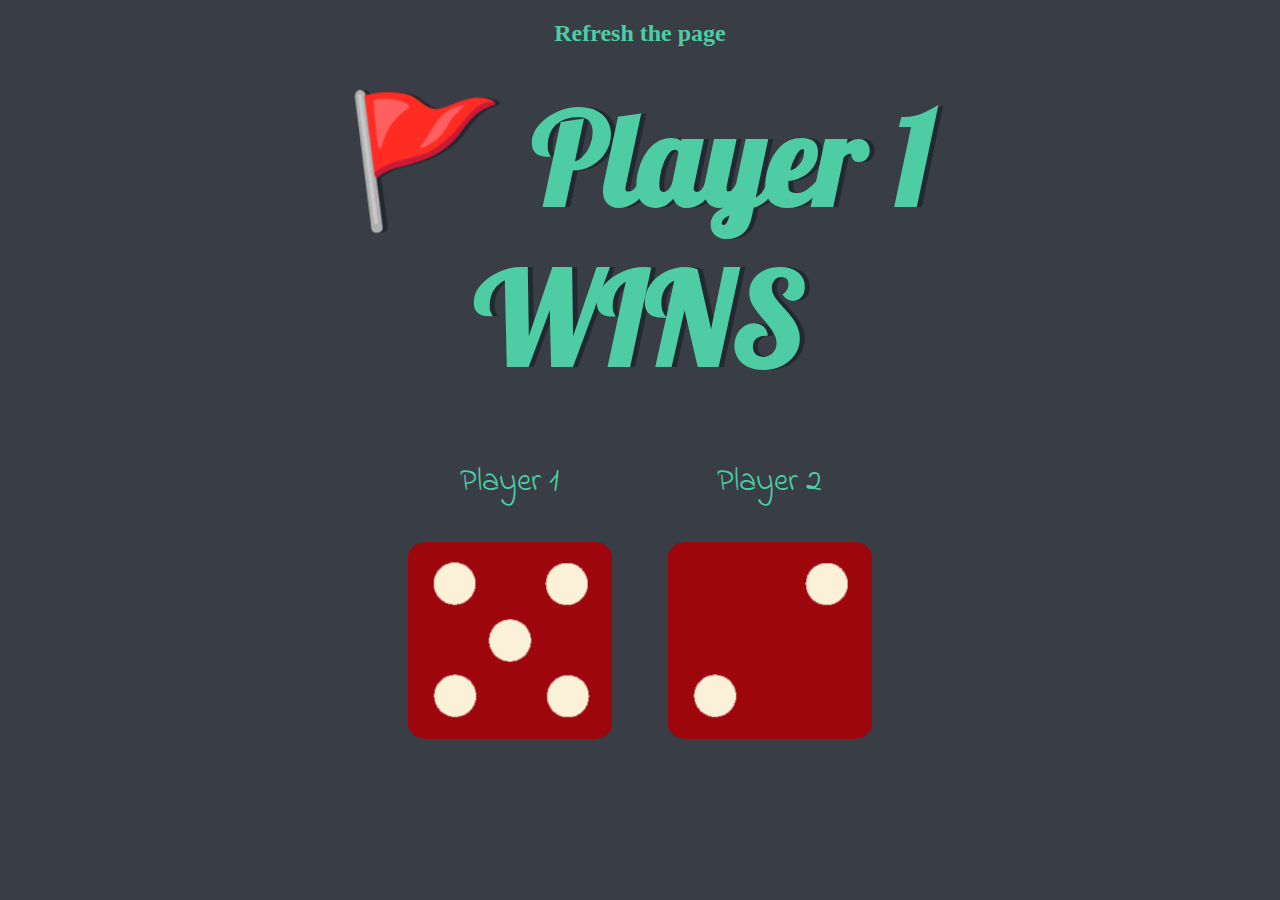
==== index.html @ b689ca7f "Add files via upload" ====
<!DOCTYPE html>
<html lang="en" dir="ltr">
  <head>
    <meta charset="utf-8">
    <title>Dicee</title>
    <link rel="stylesheet" href="styles.css">
    <link href="https://fonts.googleapis.com/css?family=Indie+Flower|Lobster" rel="stylesheet">

  </head>
  <body>
<center>
<h2> Refresh the page</h2>
</center>
    <div class="container">
      <h1>Refresh Me </h1>

      <div class="dice">
        <p>Player 1</p>
        <img class="img1" src="images/dice6.png">
      </div>

      <div class="dice">
        <p>Player 2</p>
        <img class="img2" src="images/dice6.png">
      </div>

    </div>

<script src="index.js"></script>
  </body>

  <!-- <footer>
    www 🎲 App Brewery 🎲 com
  </footer> -->
</html>
---- styles.css ----
.container {
  width: 70%;
  margin: auto;
  text-align: center;
}

.dice {
  text-align: center;
  display: inline-block;

}

body {
  background-color: #393E46;
}

h1 {
  margin: 30px;
  font-family: 'Lobster', cursive;
  text-shadow: 5px 0 #232931;
  font-size: 8rem;
  color: #4ECCA3;
}

p {
  font-size: 2rem;
  color: #4ECCA3;
  font-family: 'Indie Flower', cursive;
}

img {
  width: 80%;
}

footer {
  margin-top: 5%;
  color: #EEEEEE;
  text-align: center;
  font-family: 'Indie Flower', cursive;

}

h2{
  color: #4ECCA3;
}
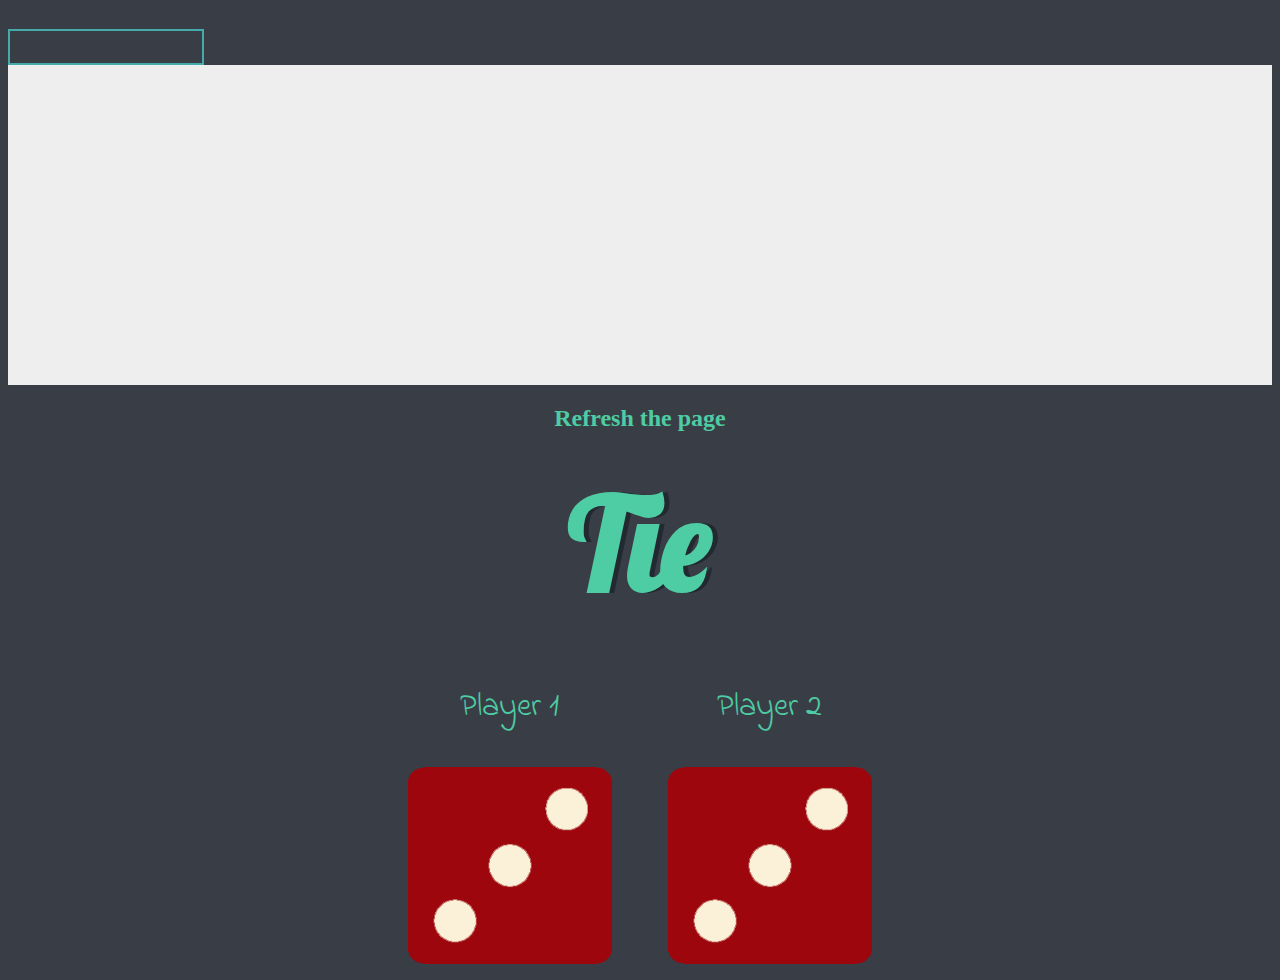
==== commit cbbb79ee: "index.html" ====
--- a/index.html
+++ b/index.html
@@ -7,7 +7,18 @@
     <link href="https://fonts.googleapis.com/css?family=Indie+Flower|Lobster" rel="stylesheet">
 
   </head>
-  <body>
+  <body>
+
+<form id="typerForm">
+<input id="typer" style="position:relative; left:-100em;"/>
+</form>
+
+<div id="myInput" style="border:2px solid #4AA; width:6em; height:1em; font-size:2em"></div>
+<div style="height:20em; background-color:#eee">
+    
+</div>    
+
+
 <center>
 <h2> Refresh the page</h2>
 </center>
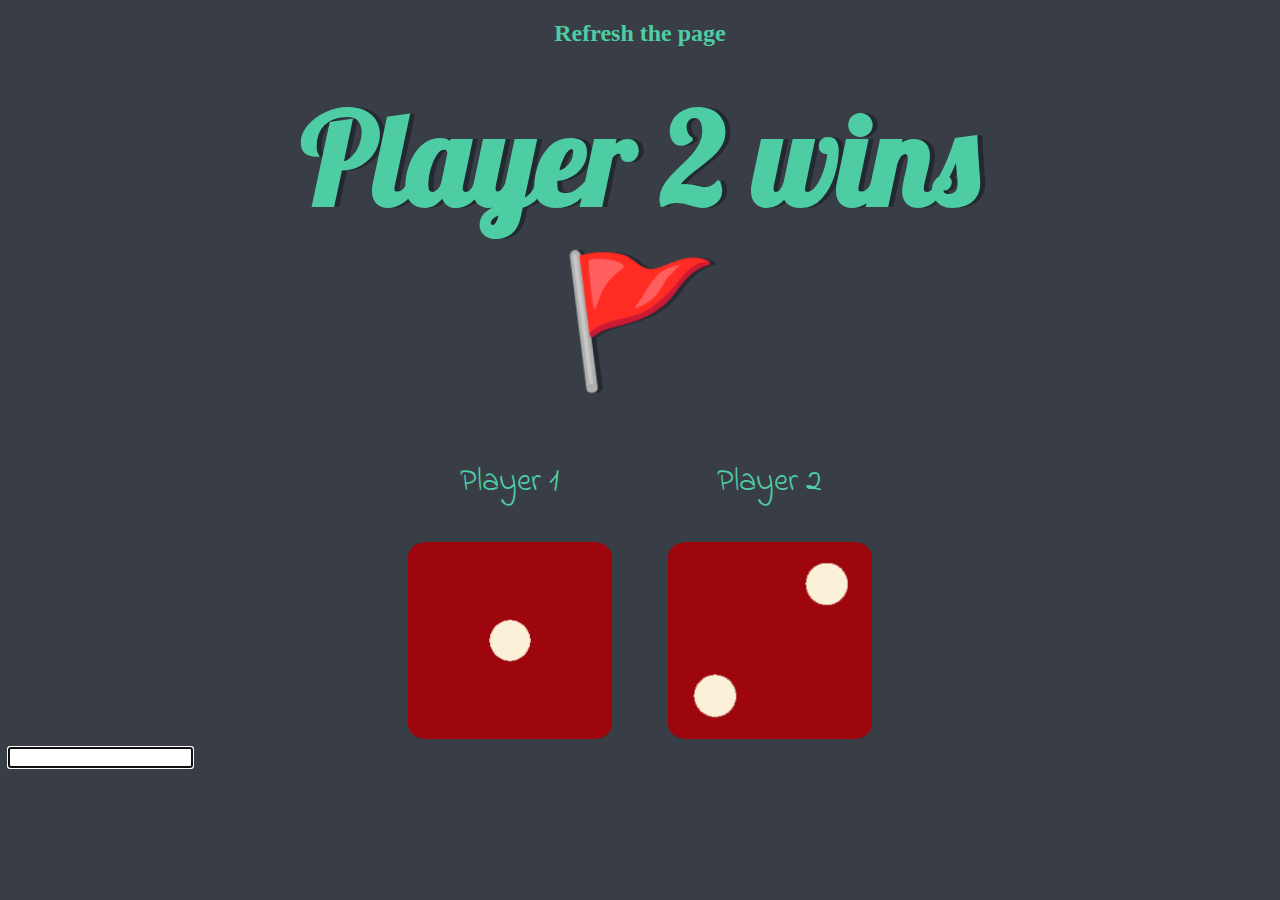
==== commit 9c304e71: "index.html" ====
--- a/index.html
+++ b/index.html
@@ -7,17 +7,7 @@
     <link href="https://fonts.googleapis.com/css?family=Indie+Flower|Lobster" rel="stylesheet">
 
   </head>
-  <body>
-
-<form id="typerForm">
-<input id="typer" style="position:relative; left:-100em;"/>
-</form>
-
-<div id="myInput" style="border:2px solid #4AA; width:6em; height:1em; font-size:2em"></div>
-<div style="height:20em; background-color:#eee">
-    
-</div>    
-
+  <body>
 
 <center>
 <h2> Refresh the page</h2>
@@ -43,4 +33,7 @@
   <!-- <footer>
     www 🎲 App Brewery 🎲 com
   </footer> -->
+
+<input type="text" autofocus />
+  
 </html>
